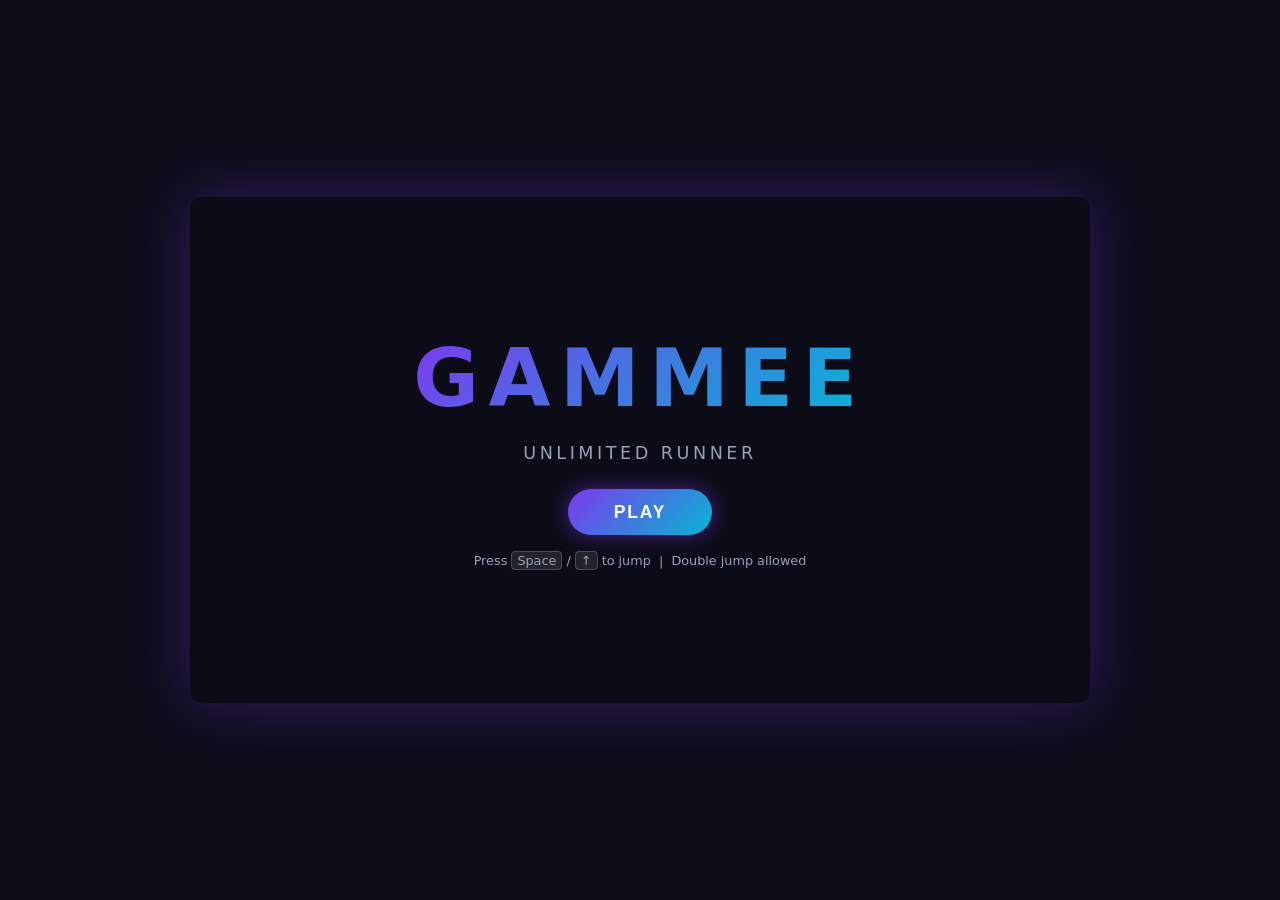
==== index.html @ 8bf472a3 "Add unlimited runner game (Gammee) Full browser-based endless runner built with vanilla Canvas 2D: -" ====
<!DOCTYPE html>
<html lang="en">
<head>
  <meta charset="UTF-8" />
  <meta name="viewport" content="width=device-width, initial-scale=1.0" />
  <title>Gammee – Unlimited Runner</title>
  <link rel="stylesheet" href="src/style.css" />
</head>
<body>
  <div id="app">
    <canvas id="gameCanvas"></canvas>

    <!-- Start screen -->
    <div id="startScreen" class="overlay">
      <h1>GAMMEE</h1>
      <p class="subtitle">Unlimited Runner</p>
      <button id="startBtn" class="btn">PLAY</button>
      <p class="hint">Press <kbd>Space</kbd> / <kbd>↑</kbd> to jump &nbsp;|&nbsp; Double jump allowed</p>
    </div>

    <!-- Game over screen -->
    <div id="gameOverScreen" class="overlay hidden">
      <h2>GAME OVER</h2>
      <p id="finalScore"></p>
      <p id="highScore"></p>
      <button id="restartBtn" class="btn">PLAY AGAIN</button>
    </div>

    <!-- HUD -->
    <div id="hud" class="hidden">
      <span id="scoreDisplay">Score: 0</span>
      <span id="distDisplay">0 m</span>
    </div>
  </div>

  <script type="module" src="src/main.js"></script>
</body>
</html>
---- src/style.css ----
*, *::before, *::after { box-sizing: border-box; margin: 0; padding: 0; }

:root {
  --bg: #0d0d1a;
  --accent: #7c3aed;
  --accent2: #06b6d4;
  --text: #f1f5f9;
  --muted: #94a3b8;
}

body {
  background: var(--bg);
  color: var(--text);
  font-family: 'Segoe UI', system-ui, sans-serif;
  display: flex;
  align-items: center;
  justify-content: center;
  height: 100dvh;
  overflow: hidden;
  user-select: none;
}

#app {
  position: relative;
  width: min(900px, 100vw);
  aspect-ratio: 16/9;
}

#gameCanvas {
  display: block;
  width: 100%;
  height: 100%;
  border-radius: 12px;
  box-shadow: 0 0 60px #7c3aed55;
}

/* ---- overlays ---- */
.overlay {
  position: absolute;
  inset: 0;
  display: flex;
  flex-direction: column;
  align-items: center;
  justify-content: center;
  gap: 18px;
  background: rgba(13,13,26,.82);
  backdrop-filter: blur(6px);
  border-radius: 12px;
}

.overlay.hidden { display: none; }

.overlay h1 {
  font-size: clamp(2.5rem, 8vw, 5rem);
  font-weight: 900;
  letter-spacing: .12em;
  background: linear-gradient(135deg, var(--accent), var(--accent2));
  -webkit-background-clip: text;
  -webkit-text-fill-color: transparent;
}

.overlay h2 {
  font-size: clamp(1.8rem, 5vw, 3rem);
  font-weight: 800;
  color: #f87171;
}

.subtitle {
  font-size: 1.1rem;
  color: var(--muted);
  letter-spacing: .2em;
  text-transform: uppercase;
}

.btn {
  margin-top: 8px;
  padding: .7em 2.6em;
  font-size: 1.1rem;
  font-weight: 700;
  letter-spacing: .1em;
  background: linear-gradient(135deg, var(--accent), var(--accent2));
  color: #fff;
  border: none;
  border-radius: 50px;
  cursor: pointer;
  transition: transform .15s, box-shadow .15s;
  box-shadow: 0 0 20px #7c3aed88;
}

.btn:hover  { transform: scale(1.06); box-shadow: 0 0 32px #7c3aedaa; }
.btn:active { transform: scale(.97); }

.hint { font-size: .8rem; color: var(--muted); }
kbd {
  background: #ffffff18;
  border: 1px solid #ffffff30;
  border-radius: 4px;
  padding: 1px 5px;
  font-family: inherit;
}

#finalScore, #highScore {
  font-size: 1.1rem;
  color: var(--muted);
}
#finalScore span, #highScore span {
  color: var(--accent2);
  font-weight: 700;
}

/* ---- HUD ---- */
#hud {
  position: absolute;
  top: 14px;
  left: 0; right: 0;
  display: flex;
  justify-content: space-between;
  padding: 0 22px;
  font-size: .9rem;
  font-weight: 600;
  color: var(--text);
  pointer-events: none;
}
#hud.hidden { display: none; }
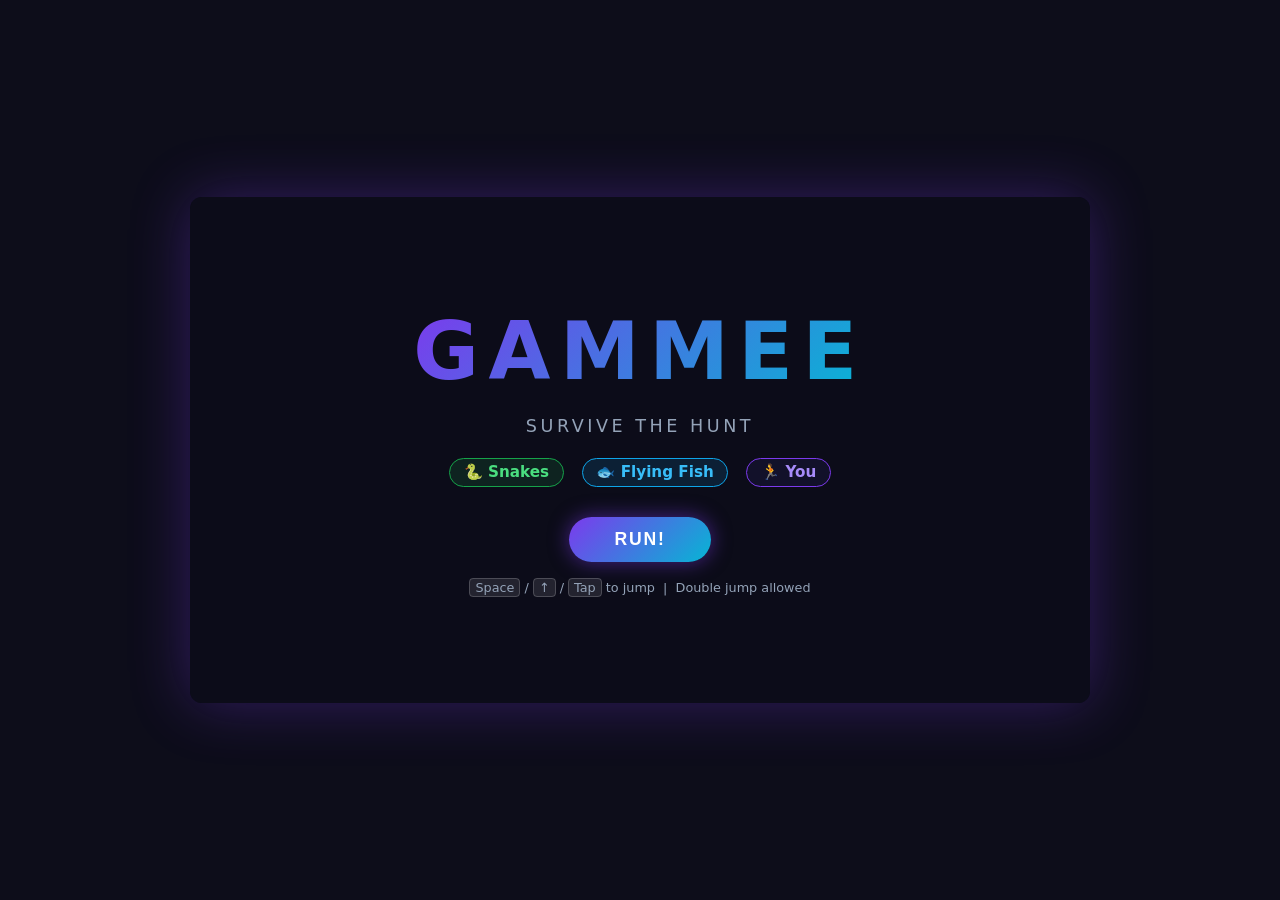
==== commit 87cbf748: "Add hunting snakes and flying fish enemies, human player - Snake: multi-segment body with chain phys" ====
--- a/index.html
+++ b/index.html
@@ -3,7 +3,7 @@
 <head>
   <meta charset="UTF-8" />
   <meta name="viewport" content="width=device-width, initial-scale=1.0" />
-  <title>Gammee – Unlimited Runner</title>
+  <title>Gammee – Survive the Hunt</title>
   <link rel="stylesheet" href="src/style.css" />
 </head>
 <body>
@@ -13,17 +13,25 @@
     <!-- Start screen -->
     <div id="startScreen" class="overlay">
       <h1>GAMMEE</h1>
-      <p class="subtitle">Unlimited Runner</p>
-      <button id="startBtn" class="btn">PLAY</button>
-      <p class="hint">Press <kbd>Space</kbd> / <kbd>↑</kbd> to jump &nbsp;|&nbsp; Double jump allowed</p>
+      <p class="subtitle">Survive the Hunt</p>
+      <div class="enemy-preview">
+        <span class="ep snake">🐍 Snakes</span>
+        <span class="ep fish">🐟 Flying Fish</span>
+        <span class="ep human">🏃 You</span>
+      </div>
+      <button id="startBtn" class="btn">RUN!</button>
+      <p class="hint">
+        <kbd>Space</kbd> / <kbd>↑</kbd> / <kbd>Tap</kbd> to jump &nbsp;|&nbsp; Double jump allowed
+      </p>
     </div>
 
     <!-- Game over screen -->
     <div id="gameOverScreen" class="overlay hidden">
       <h2>GAME OVER</h2>
+      <p id="deathMsg" class="death-msg"></p>
       <p id="finalScore"></p>
       <p id="highScore"></p>
-      <button id="restartBtn" class="btn">PLAY AGAIN</button>
+      <button id="restartBtn" class="btn">TRY AGAIN</button>
     </div>
 
     <!-- HUD -->
--- a/src/style.css
+++ b/src/style.css
@@ -108,6 +108,28 @@
   font-weight: 700;
 }
 
+.death-msg {
+  font-size: 1.25rem;
+  font-weight: 700;
+  color: #f87171;
+  letter-spacing: .04em;
+}
+
+.enemy-preview {
+  display: flex;
+  gap: 18px;
+  margin: 4px 0;
+}
+.ep {
+  font-size: .95rem;
+  padding: .3em .9em;
+  border-radius: 50px;
+  font-weight: 600;
+}
+.ep.snake  { background: #14532d55; color: #4ade80; border: 1px solid #16a34a; }
+.ep.fish   { background: #0c4a6e55; color: #38bdf8; border: 1px solid #0ea5e9; }
+.ep.human  { background: #1e1b4b55; color: #a78bfa; border: 1px solid #7c3aed; }
+
 /* ---- HUD ---- */
 #hud {
   position: absolute;
